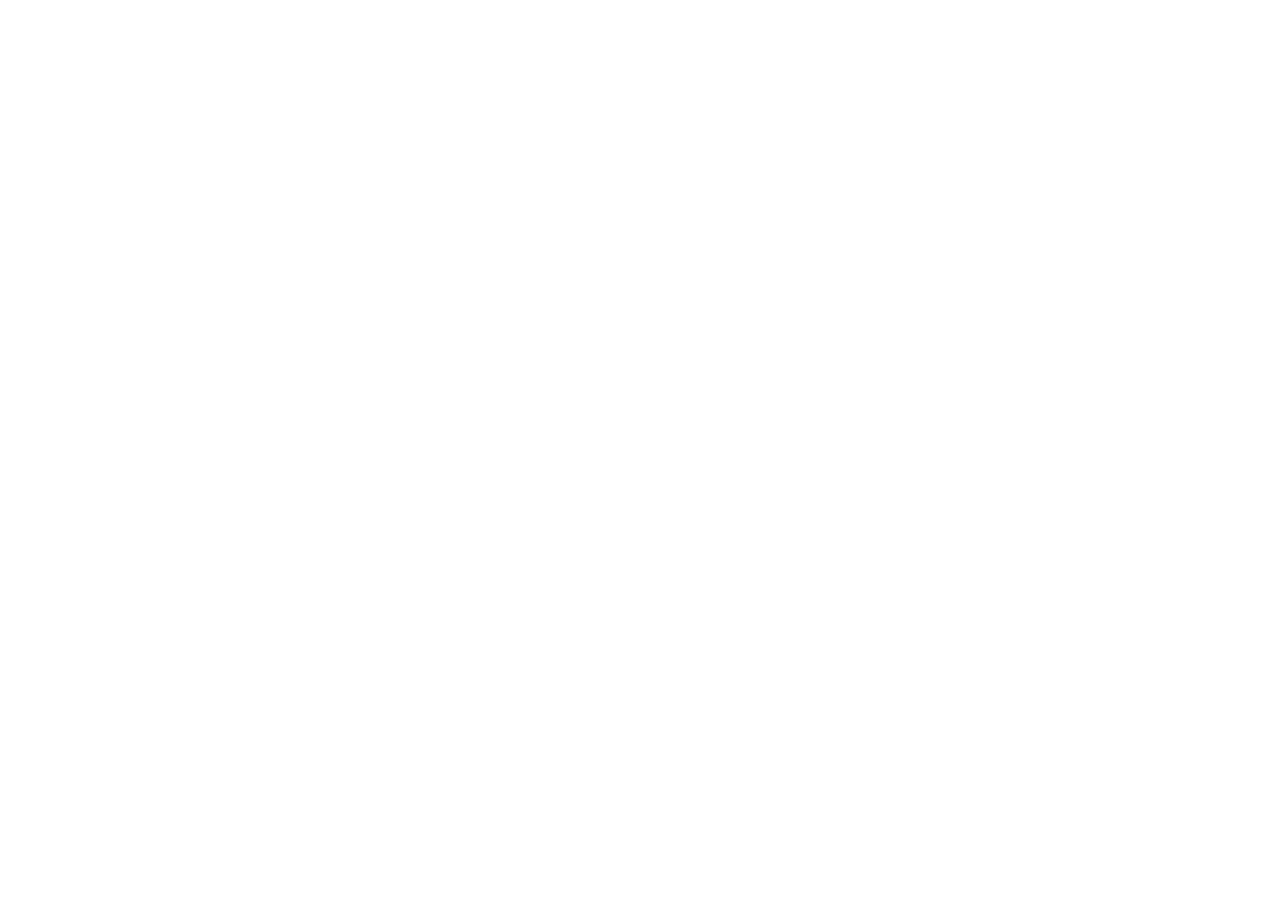
==== index.html @ 02d44ff5 "projeto" ====
<!DOCTYPE html>
<html lang="pt-br">
<head>
    <meta charset="UTF-8">
    <meta http-equiv="X-UA-Compatible" content="IE=edge">
    <meta name="viewport" content="width=device-width, initial-scale=1.0">
    <title>redes socias</title>
</head>
<body>
    
</body>
</html>
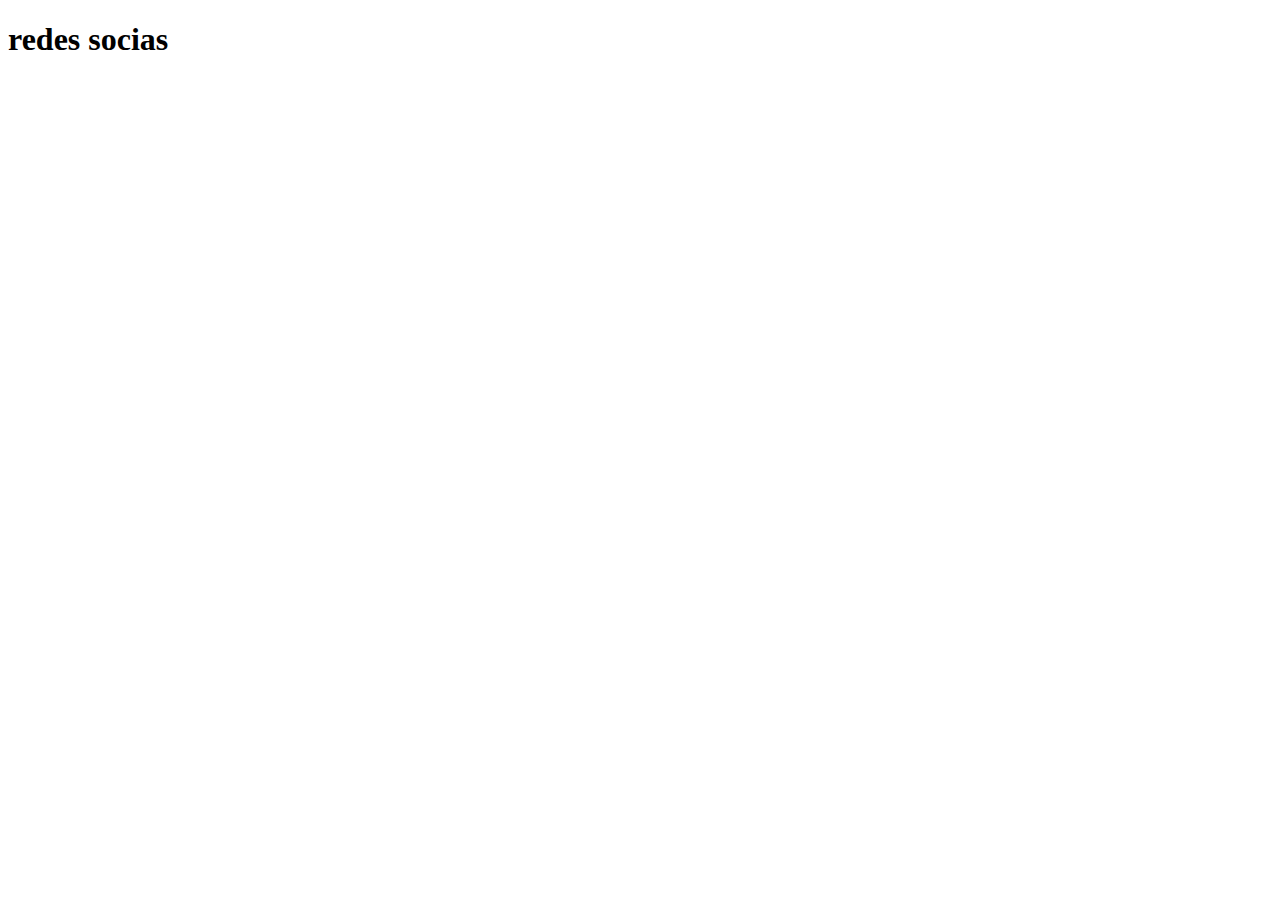
==== commit 1cac2942: "atualizei" ====
--- a/index.html
+++ b/index.html
@@ -5,8 +5,9 @@
     <meta http-equiv="X-UA-Compatible" content="IE=edge">
     <meta name="viewport" content="width=device-width, initial-scale=1.0">
     <title>redes socias</title>
+    <link rel="shortcut icon" href="favicon.ico" type="image/x-icon">
 </head>
 <body>
-    
+    <h1>redes socias</h1>
 </body>
 </html>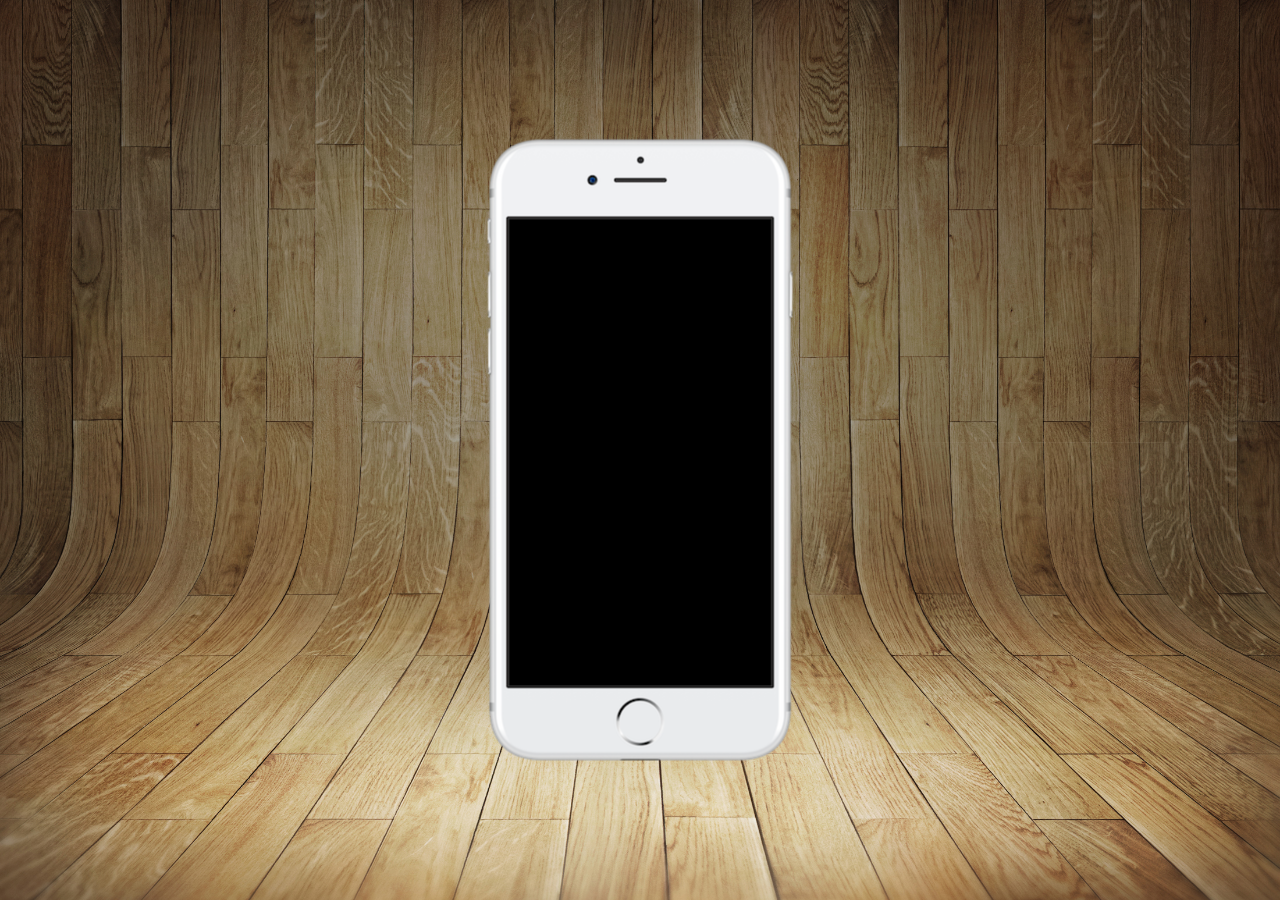
==== commit c527409a: "projeto atualizado" ====
--- a/index.html
+++ b/index.html
@@ -6,8 +6,17 @@
     <meta name="viewport" content="width=device-width, initial-scale=1.0">
     <title>redes socias</title>
     <link rel="shortcut icon" href="favicon.ico" type="image/x-icon">
+    <link rel="stylesheet" href="style.css">
 </head>
 <body>
-    <h1>redes socias</h1>
+    <main>
+        <section id="telefone">
+
+        </section>
+        <section id="social">
+
+        </section>
+    </main>
+    
 </body>
 </html>--- a/style.css
+++ b/style.css
@@ -0,0 +1,34 @@
+@charset "utf-8";
+
+*{
+    margin: 0px;
+    padding: 0px;
+}
+
+html, body{
+    height: 100vh;
+    width: 100vw;
+}
+
+body{
+    background: url(imagens/fundo-madeira.jpg) no-repeat top center;
+    background-size: cover;
+    background-attachment: fixed;
+}
+
+main{
+    height: 100vh;
+    position: relative;
+
+}
+
+section#telefone{
+    position: absolute;
+    top: 50%;
+    left: 50%;
+    transform: translate(-50%, -50%);
+    height: 627px;
+    width: 311px;
+    background: url(imagens/frame-iphone.png) no-repeat;
+
+}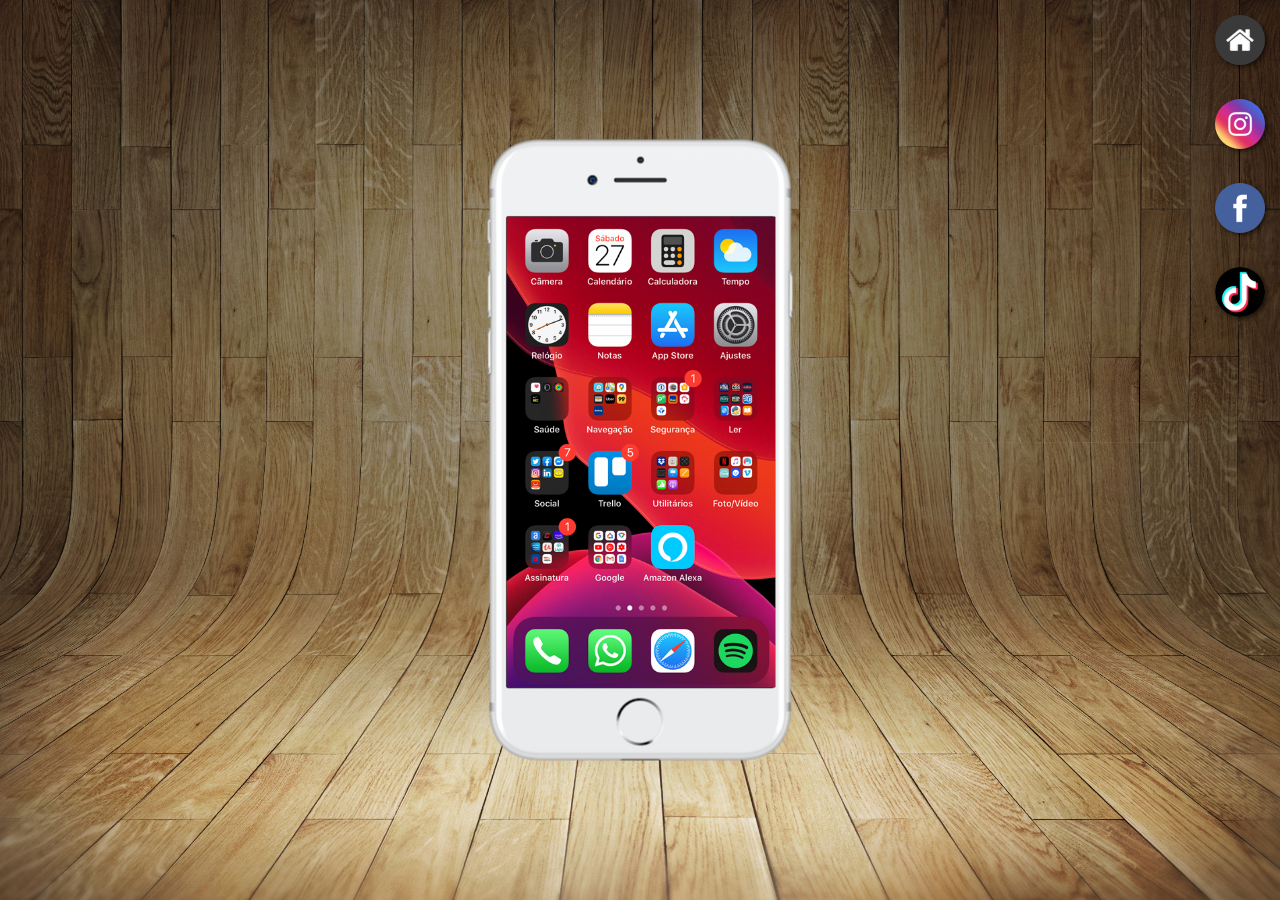
==== commit 3cbe909c: "projeto ok" ====
--- a/index.html
+++ b/index.html
@@ -4,16 +4,22 @@
     <meta charset="UTF-8">
     <meta http-equiv="X-UA-Compatible" content="IE=edge">
     <meta name="viewport" content="width=device-width, initial-scale=1.0">
-    <title>redes socias</title>
+    <title>Psi Thialy Muniz </title>
     <link rel="shortcut icon" href="favicon.ico" type="image/x-icon">
     <link rel="stylesheet" href="style.css">
 </head>
 <body>
     <main>
         <section id="telefone">
+            <iframe name="tela" id="tela" src="home.html" frameborder="0"></iframe>
 
         </section>
         <section id="social">
+            <a href="home.html" target="tela"><img src="imagens/logo-home.jpg" alt="home"></a><br>
+            <a href="instagram.html" target="tela"><img src="imagens/logo-instagram.jpg" alt="instagram"></a><br>
+            <a href="facebook.html" target="tela"><img src="imagens/logo-facebook.jpg" alt="facebook"></a><br>
+            <a href="tiktok.html" target="tela"><img src="imagens/tiktok-logo.png" alt="tiktok"></a><br>
+            
 
         </section>
     </main>
--- a/style.css
+++ b/style.css
@@ -31,4 +31,32 @@
     width: 311px;
     background: url(imagens/frame-iphone.png) no-repeat;
 
+}
+
+iframe#tela{
+    position: relative;
+    top: 80px;
+    left: 22px;
+    width: 269px;
+    height: 471px;
+
+}
+section#social{
+    text-align: right;
+}
+
+section#social img{
+    width: 50px;
+    margin: 15px;
+    border-radius: 50%;
+    box-shadow: 2px 2px 5px rgba(0, 0, 0, 0.617);
+    box-sizing: border-box;
+    
+}
+
+section#social img:hover{
+    border: 2px solid rgba(255, 255, 255, 0.398);
+    transform: translate(-5px, -5px);
+    box-shadow: 5px 5px 10px rgba(0, 0, 0, 0.611);
+    transition: transform .3s, border 1s;
 }